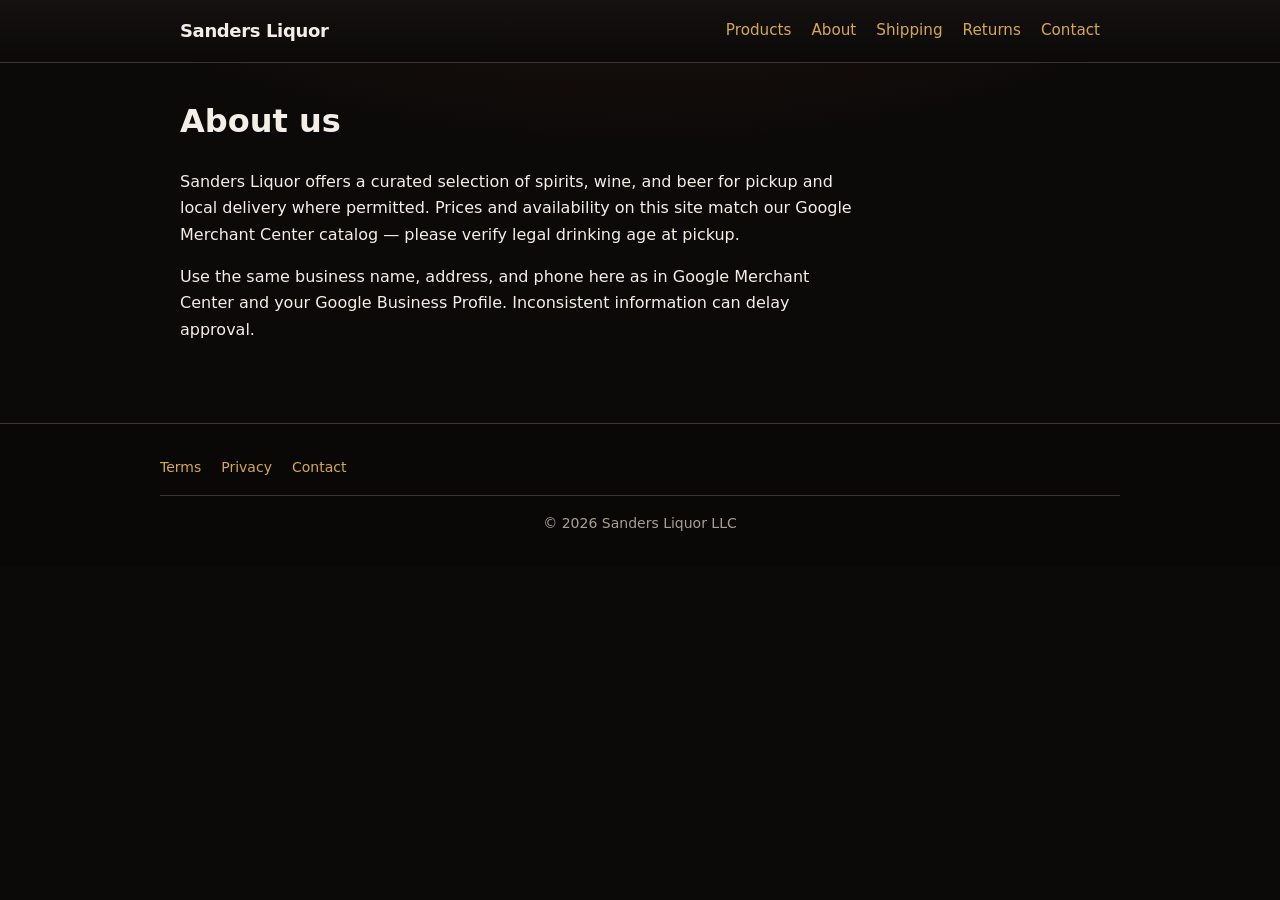
==== about.html @ 98758946 "Add Sanders Liquor catalog site for Google Merchant Center Co-authored-by: Cursor <cursoragent@curso" ====
<!DOCTYPE html>
<html lang="en-US">
<head>
  <meta charset="UTF-8" />
  <meta name="viewport" content="width=device-width, initial-scale=1" />
  <title>About us</title>
  <meta name="description" content="About our business — edit data/site.json for accuracy." />
  <link rel="stylesheet" href="css/styles.css" />
</head>
<body>
  <header>
    <nav class="nav" aria-label="Primary">
      <a class="brand" href="index.html"><span data-site="business_name">Your Store Name</span></a>
      <div class="nav-links">
        <a href="products.html">Products</a>
        <a href="about.html">About</a>
        <a href="shipping.html">Shipping</a>
        <a href="returns.html">Returns</a>
        <a href="contact.html">Contact</a>
      </div>
    </nav>
  </header>

  <main class="policy-page">
    <h1>About us</h1>
    <div class="policy-prose">
      <p data-site="business_description">
        Replace with an accurate description of your business, locations served, and how customers can shop with you.
      </p>
      <p>
        Use the same business name, address, and phone here as in Google Merchant Center and your Google Business Profile.
        Inconsistent information can delay approval.
      </p>
    </div>
  </main>

  <footer class="site-footer">
    <div class="footer-grid">
      <nav class="footer-links" aria-label="Policies">
        <a href="terms.html">Terms</a>
        <a href="privacy.html">Privacy</a>
        <a href="contact.html">Contact</a>
      </nav>
    </div>
    <p class="footer-copy">© <span class="js-year"></span> <span data-site="legal_business_name">Legal name</span></p>
  </footer>
  <script src="js/common.js"></script>
  <script src="js/layout.js"></script>
</body>
</html>
---- css/styles.css ----
:root {
  --bg: #0c0a09;
  --bg-elevated: #141110;
  --surface: #1c1816;
  --text: #f4eee6;
  --muted: #a89f94;
  --accent: #d4a853;
  --accent-dim: #9a7439;
  --wine: #722f37;
  --border: #3d3530;
}

*,
*::before,
*::after {
  box-sizing: border-box;
}

body {
  margin: 0;
  font-family: "Segoe UI", system-ui, -apple-system, Roboto, Arial, sans-serif;
  background: radial-gradient(ellipse 120% 80% at 50% -20%, #2a1810 0%, var(--bg) 45%);
  color: var(--text);
  line-height: 1.65;
  min-height: 100vh;
}

a {
  color: var(--accent);
  text-decoration: none;
}

a:hover {
  text-decoration: underline;
}

header {
  border-bottom: 1px solid var(--border);
  background: linear-gradient(180deg, var(--bg-elevated) 0%, rgba(12, 10, 9, 0.97) 100%);
  backdrop-filter: blur(8px);
}

.nav {
  max-width: 960px;
  margin: 0 auto;
  padding: 1rem 1.25rem;
  display: flex;
  align-items: center;
  justify-content: space-between;
  gap: 1rem;
}

.brand {
  font-weight: 700;
  font-size: 1.125rem;
  color: var(--text);
  letter-spacing: -0.02em;
}

.brand:hover {
  color: var(--accent);
  text-decoration: none;
}

.nav-links {
  display: flex;
  flex-wrap: wrap;
  gap: 0.75rem 1.25rem;
  font-size: 0.95rem;
  justify-content: flex-end;
}

main {
  max-width: 960px;
  margin: 0 auto;
  padding: 2rem 1.25rem 4rem;
}

.hero-main {
  padding: 2rem 0 1rem;
}

.hero-main h1 {
  margin: 0 0 0.75rem;
  font-size: clamp(1.75rem, 4vw, 2.25rem);
  font-weight: 700;
  letter-spacing: -0.03em;
  background: linear-gradient(135deg, #fff8ec 0%, var(--accent) 120%);
  -webkit-background-clip: text;
  background-clip: text;
  color: transparent;
}

.hero-main .lead {
  color: var(--muted);
  margin: 0 0 1.75rem;
  font-size: 1.05rem;
  max-width: 36rem;
}

.hero h1 {
  margin: 0 0 0.5rem;
  font-size: 1.75rem;
}

.hero p {
  color: var(--muted);
  margin: 0 0 1.5rem;
}

.grid {
  display: grid;
  gap: 1rem;
  grid-template-columns: repeat(auto-fill, minmax(260px, 1fr));
}

.card {
  border: 1px solid var(--border);
  border-radius: 14px;
  overflow: hidden;
  background: var(--surface);
  transition: transform 0.2s ease, box-shadow 0.2s ease, border-color 0.2s ease;
}

.card:hover {
  transform: translateY(-3px);
  box-shadow: 0 12px 40px rgba(0, 0, 0, 0.35);
  border-color: rgba(212, 168, 83, 0.35);
}

.card img {
  width: 100%;
  aspect-ratio: 1;
  object-fit: cover;
  background: #111;
}

.card-body {
  padding: 1rem;
}

.card-body h2 {
  margin: 0 0 0.5rem;
  font-size: 1rem;
}

.price {
  font-weight: 600;
  color: var(--text);
}

.meta {
  font-size: 0.875rem;
  color: var(--muted);
}

.product-detail img {
  max-width: 100%;
  border-radius: 12px;
  border: 1px solid var(--border);
}

.product-detail .layout {
  display: grid;
  gap: 2rem;
}

@media (min-width: 640px) {
  .product-detail .layout {
    grid-template-columns: 1fr 1fr;
    align-items: start;
  }
}

footer {
  border-top: 1px solid var(--border);
  padding: 2rem 1.25rem;
  color: var(--muted);
  font-size: 0.875rem;
  text-align: center;
}

.notice {
  background: rgba(114, 47, 55, 0.25);
  border: 1px solid rgba(212, 168, 83, 0.35);
  border-radius: 12px;
  padding: 1rem 1.15rem;
  margin-bottom: 2rem;
  font-size: 0.88rem;
  color: #d8cfc4;
}

.intro-line {
  margin-bottom: 1.5rem;
}

.btn-link {
  display: inline-flex;
  align-items: center;
  gap: 0.35rem;
  font-weight: 600;
  padding: 0.65rem 1.25rem;
  border-radius: 999px;
  background: linear-gradient(180deg, #e8c066 0%, var(--accent-dim) 100%);
  color: #1a1208 !important;
  text-decoration: none !important;
  box-shadow: 0 4px 14px rgba(212, 168, 83, 0.25);
}

.btn-link:hover {
  filter: brightness(1.08);
  text-decoration: none !important;
}

.crumb {
  margin-bottom: 1rem;
}

.policy-page h1 {
  margin-top: 0;
}

.policy-prose {
  max-width: 42rem;
}

.policy-prose ul {
  padding-left: 1.25rem;
}

.policy-prose li {
  margin-bottom: 0.5rem;
}

.contact-card {
  border: 1px solid var(--border);
  border-radius: 12px;
  padding: 1.25rem 1.5rem;
  background: var(--surface);
}

.address-block {
  margin-top: 1.25rem;
}

address {
  font-style: normal;
  margin-top: 0.35rem;
  color: var(--muted);
}

.site-footer {
  border-top: 1px solid var(--border);
  padding: 2rem 1.25rem;
  color: var(--muted);
  font-size: 0.875rem;
  background: rgba(0, 0, 0, 0.2);
}

.footer-grid {
  max-width: 960px;
  margin: 0 auto 1rem;
  display: flex;
  flex-wrap: wrap;
  justify-content: space-between;
  gap: 1rem;
  align-items: flex-start;
}

.footer-links {
  display: flex;
  flex-wrap: wrap;
  gap: 0.75rem 1.25rem;
}

.footer-note {
  margin: 0.35rem 0 0;
  font-size: 0.85rem;
}

.footer-copy {
  max-width: 960px;
  margin: 0 auto;
  text-align: center;
  padding-top: 1rem;
  border-top: 1px solid var(--border);
}

code {
  font-size: 0.88em;
  background: rgba(255, 255, 255, 0.06);
  padding: 0.1em 0.35em;
  border-radius: 4px;
}
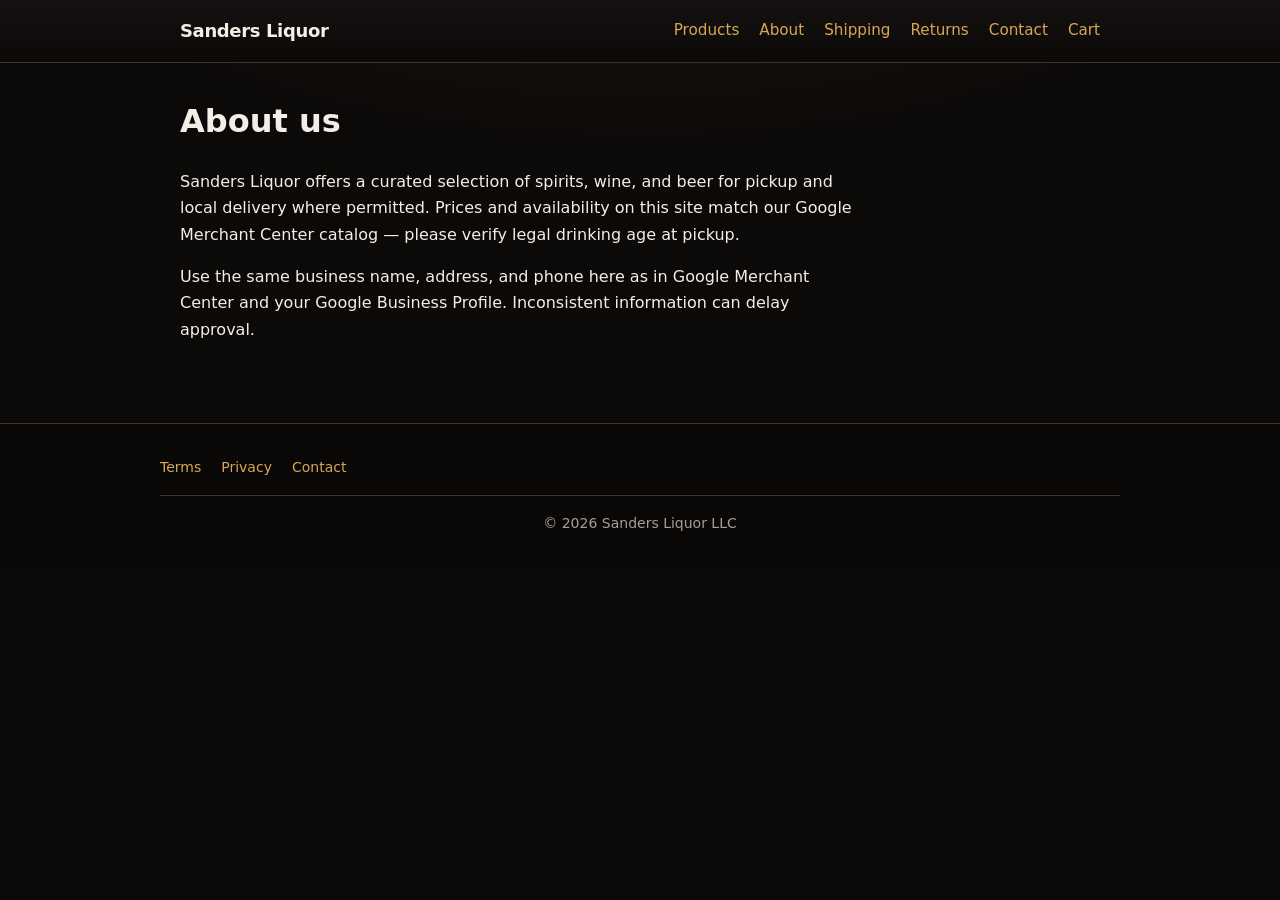
==== commit a2f93608: "Add cart, checkout, and order confirmation for Google Merchant Center purchase checks. Co-authored-b" ====
--- a/about.html
+++ b/about.html
@@ -5,18 +5,18 @@
   <meta name="viewport" content="width=device-width, initial-scale=1" />
   <title>About us</title>
   <meta name="description" content="About our business — edit data/site.json for accuracy." />
-  <link rel="stylesheet" href="css/styles.css" />
+  <link rel="stylesheet" href="/css/styles.css" />
 </head>
 <body>
   <header>
     <nav class="nav" aria-label="Primary">
-      <a class="brand" href="index.html"><span data-site="business_name">Your Store Name</span></a>
+      <a class="brand" href="/"><span data-site="business_name">Sanders Liquor</span></a>
       <div class="nav-links">
-        <a href="products.html">Products</a>
-        <a href="about.html">About</a>
-        <a href="shipping.html">Shipping</a>
-        <a href="returns.html">Returns</a>
-        <a href="contact.html">Contact</a>
+        <a href="/products.html">Products</a>
+        <a href="/about.html">About</a>
+        <a href="/shipping.html">Shipping</a>
+        <a href="/returns.html">Returns</a>
+        <a href="/contact.html">Contact</a>
       </div>
     </nav>
   </header>
@@ -37,14 +37,15 @@
   <footer class="site-footer">
     <div class="footer-grid">
       <nav class="footer-links" aria-label="Policies">
-        <a href="terms.html">Terms</a>
-        <a href="privacy.html">Privacy</a>
-        <a href="contact.html">Contact</a>
+        <a href="/terms.html">Terms</a>
+        <a href="/privacy.html">Privacy</a>
+        <a href="/contact.html">Contact</a>
       </nav>
     </div>
-    <p class="footer-copy">© <span class="js-year"></span> <span data-site="legal_business_name">Legal name</span></p>
+    <p class="footer-copy">© <span class="js-year"></span> <span data-site="legal_business_name">Sanders Liquor LLC</span></p>
   </footer>
-  <script src="js/common.js"></script>
-  <script src="js/layout.js"></script>
+  <script src="/js/common.js"></script>
+  <script src="/js/cart.js"></script>
+  <script src="/js/layout.js"></script>
 </body>
 </html>
--- a/css/styles.css
+++ b/css/styles.css
@@ -292,3 +292,226 @@
   padding: 0.1em 0.35em;
   border-radius: 4px;
 }
+
+.sr-only {
+  position: absolute;
+  width: 1px;
+  height: 1px;
+  padding: 0;
+  margin: -1px;
+  overflow: hidden;
+  clip: rect(0, 0, 0, 0);
+  white-space: nowrap;
+  border: 0;
+}
+
+.buy-row {
+  display: flex;
+  flex-wrap: wrap;
+  gap: 0.75rem;
+  margin: 1.25rem 0 0.5rem;
+  align-items: center;
+}
+
+.buy-note {
+  font-size: 0.82rem;
+  color: var(--muted);
+  margin: 0 0 1rem;
+  max-width: 36rem;
+}
+
+.btn {
+  display: inline-flex;
+  align-items: center;
+  justify-content: center;
+  gap: 0.35rem;
+  font-weight: 600;
+  font-size: 0.95rem;
+  padding: 0.65rem 1.2rem;
+  border-radius: 10px;
+  border: none;
+  cursor: pointer;
+  text-decoration: none !important;
+  font-family: inherit;
+  line-height: 1.2;
+  transition: filter 0.15s ease, border-color 0.15s ease, background 0.15s ease;
+}
+
+.btn:hover {
+  filter: brightness(1.06);
+  text-decoration: none !important;
+}
+
+.btn-primary {
+  background: linear-gradient(180deg, #e8c066 0%, var(--accent-dim) 100%);
+  color: #1a1208 !important;
+  box-shadow: 0 4px 14px rgba(212, 168, 83, 0.22);
+}
+
+.btn-secondary {
+  background: transparent;
+  color: var(--accent) !important;
+  border: 2px solid var(--accent);
+}
+
+.btn-ghost {
+  background: rgba(255, 255, 255, 0.06);
+  color: var(--text) !important;
+  border: 1px solid var(--border);
+}
+
+.btn-compact {
+  padding: 0.45rem 0.85rem;
+  font-size: 0.85rem;
+  margin-top: 0.5rem;
+}
+
+.cart-wrap {
+  margin-top: 0.5rem;
+}
+
+.cart-table {
+  width: 100%;
+  border-collapse: collapse;
+  margin: 1rem 0;
+  font-size: 0.92rem;
+}
+
+.cart-table th,
+.cart-table td {
+  padding: 0.65rem 0.5rem;
+  border-bottom: 1px solid var(--border);
+  text-align: left;
+  vertical-align: middle;
+}
+
+.cart-table th {
+  color: var(--muted);
+  font-weight: 600;
+  font-size: 0.8rem;
+  text-transform: uppercase;
+  letter-spacing: 0.04em;
+}
+
+.cart-thumb img {
+  width: 72px;
+  height: 72px;
+  object-fit: cover;
+  border-radius: 8px;
+  border: 1px solid var(--border);
+}
+
+.cart-qty {
+  width: 4rem;
+  padding: 0.35rem 0.5rem;
+  border-radius: 8px;
+  border: 1px solid var(--border);
+  background: var(--surface);
+  color: var(--text);
+}
+
+.cart-summary {
+  margin-top: 1.5rem;
+  padding-top: 1rem;
+  border-top: 1px solid var(--border);
+}
+
+.cart-total {
+  font-size: 1.1rem;
+  margin: 0 0 1rem;
+}
+
+.checkout-grid {
+  display: grid;
+  gap: 2rem;
+}
+
+@media (min-width: 720px) {
+  .checkout-grid {
+    grid-template-columns: 1fr 280px;
+    align-items: start;
+  }
+}
+
+.checkout-form label {
+  display: block;
+  font-size: 0.85rem;
+  font-weight: 600;
+  margin-bottom: 0.35rem;
+  color: var(--muted);
+}
+
+.checkout-form input[type="text"],
+.checkout-form input[type="email"],
+.checkout-form input[type="tel"] {
+  width: 100%;
+  max-width: 28rem;
+  padding: 0.55rem 0.75rem;
+  border-radius: 8px;
+  border: 1px solid var(--border);
+  background: var(--surface);
+  color: var(--text);
+  font-size: 1rem;
+}
+
+.checkout-check {
+  display: flex;
+  gap: 0.5rem;
+  align-items: flex-start;
+  max-width: 32rem;
+  margin: 1rem 0;
+  font-size: 0.9rem;
+  color: var(--muted);
+}
+
+.checkout-check input {
+  margin-top: 0.25rem;
+}
+
+.checkout-msg {
+  padding: 0.75rem 1rem;
+  border-radius: 8px;
+  background: rgba(212, 168, 83, 0.12);
+  border: 1px solid rgba(212, 168, 83, 0.35);
+  color: #f0e6d8;
+  margin-bottom: 1rem;
+}
+
+.checkout-msg--error {
+  background: rgba(114, 47, 55, 0.35);
+  border-color: rgba(212, 168, 83, 0.25);
+}
+
+.checkout-side {
+  border: 1px solid var(--border);
+  border-radius: 12px;
+  padding: 1.25rem;
+  background: var(--surface);
+}
+
+.order-card {
+  max-width: 40rem;
+}
+
+.order-badge {
+  display: inline-block;
+  padding: 0.25rem 0.65rem;
+  border-radius: 999px;
+  background: rgba(46, 125, 50, 0.35);
+  border: 1px solid rgba(129, 199, 132, 0.5);
+  color: #c8e6c9;
+  font-size: 0.8rem;
+  font-weight: 700;
+  text-transform: uppercase;
+  letter-spacing: 0.06em;
+  margin: 0 0 1rem;
+}
+
+.order-lines {
+  margin: 1rem 0;
+  padding-left: 1.25rem;
+}
+
+.order-lines li {
+  margin-bottom: 0.35rem;
+}
